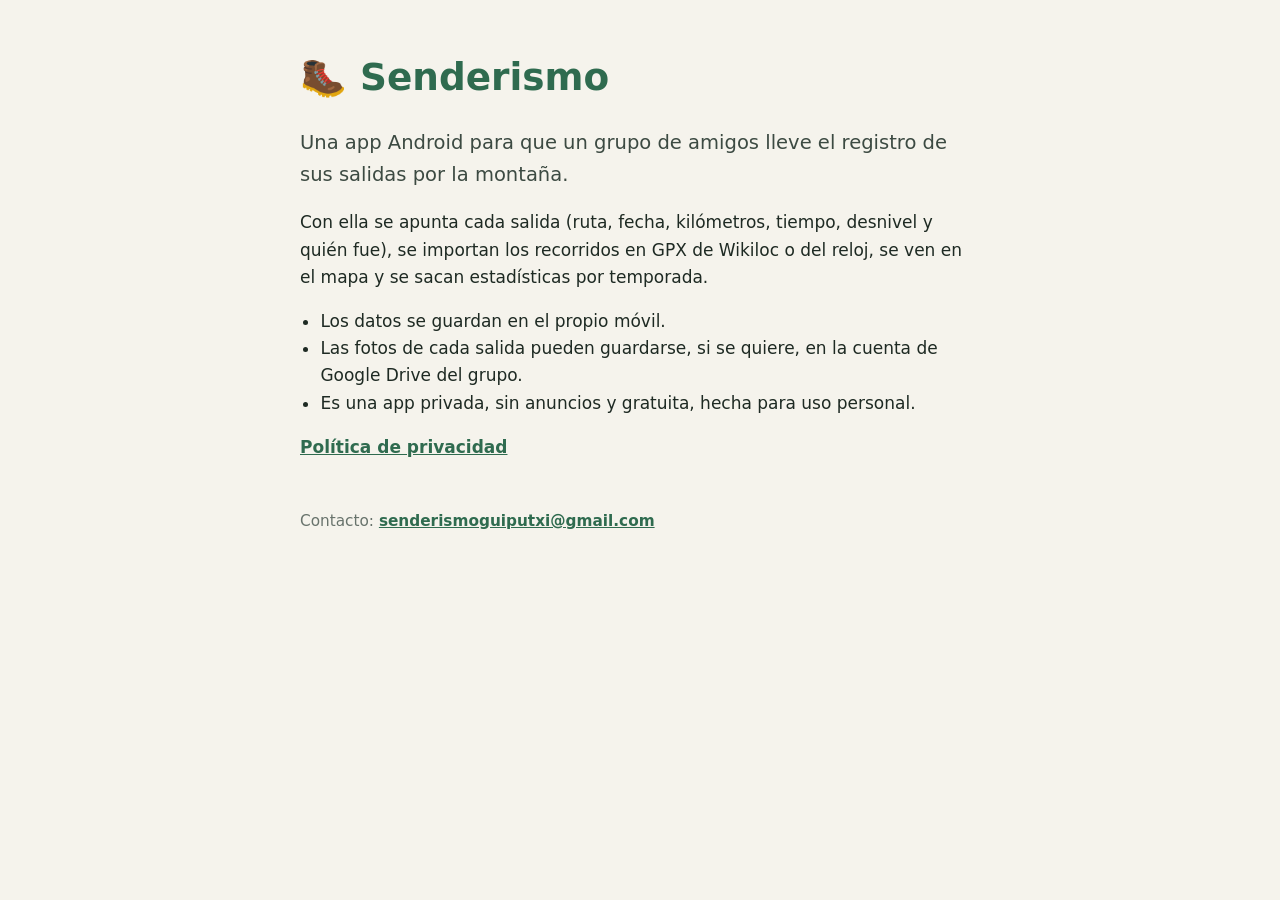
==== index.html @ 62a1cb76 "Add files via upload" ====
<!doctype html>
<html lang="es">
<head>
<meta charset="utf-8">
<meta name="viewport" content="width=device-width, initial-scale=1">
<title>Senderismo</title>
<style>
  body { margin: 0; background: #F5F3EC; color: #1E2A23; font: 17px/1.6 system-ui, -apple-system, "Segoe UI", Roboto, sans-serif; }
  main { max-width: 680px; margin: 0 auto; padding: 48px 20px; }
  h1 { color: #2F6B4F; font-size: 2.2em; margin: 0 0 8px; }
  .lead { font-size: 1.15em; color: #3c4a42; }
  ul { padding-left: 1.2em; }
  a { color: #2F6B4F; font-weight: 600; }
  footer { margin-top: 48px; font-size: 0.9em; color: #68736C; }
</style>
</head>
<body>
<main>
  <h1>🥾 Senderismo</h1>
  <p class="lead">Una app Android para que un grupo de amigos lleve el registro de sus salidas por la montaña.</p>
  <p>Con ella se apunta cada salida (ruta, fecha, kilómetros, tiempo, desnivel y quién fue), se importan los recorridos en GPX de Wikiloc o del reloj, se ven en el mapa y se sacan estadísticas por temporada.</p>
  <ul>
    <li>Los datos se guardan en el propio móvil.</li>
    <li>Las fotos de cada salida pueden guardarse, si se quiere, en la cuenta de Google Drive del grupo.</li>
    <li>Es una app privada, sin anuncios y gratuita, hecha para uso personal.</li>
  </ul>
  <p><a href="privacidad.html">Política de privacidad</a></p>
  <footer>Contacto: <a href="mailto:senderismoguiputxi@gmail.com">senderismoguiputxi@gmail.com</a></footer>
</main>
</body>
</html>
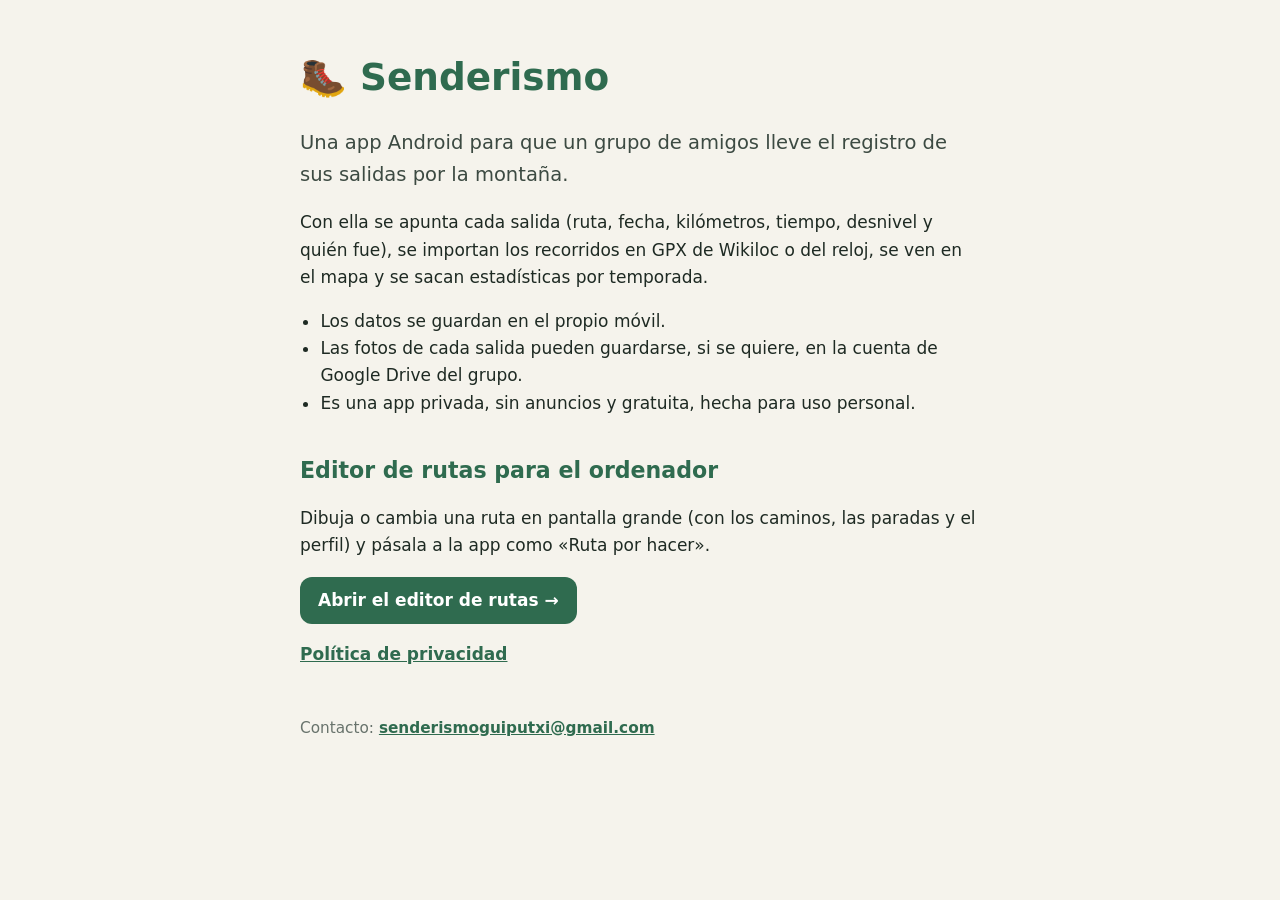
==== commit eb78f183: "Editor de rutas para el ordenador (editor/) y enlace desde la portada - Dibujar y editar rutas con l" ====
--- a/index.html
+++ b/index.html
@@ -11,6 +11,8 @@
   .lead { font-size: 1.15em; color: #3c4a42; }
   ul { padding-left: 1.2em; }
   a { color: #2F6B4F; font-weight: 600; }
+  h2 { color: #2F6B4F; font-size: 1.3em; margin: 36px 0 4px; }
+  .cta { display: inline-block; background: #2F6B4F; color: #fff; padding: 10px 18px; border-radius: 12px; text-decoration: none; }
   footer { margin-top: 48px; font-size: 0.9em; color: #68736C; }
 </style>
 </head>
@@ -24,6 +26,9 @@
     <li>Las fotos de cada salida pueden guardarse, si se quiere, en la cuenta de Google Drive del grupo.</li>
     <li>Es una app privada, sin anuncios y gratuita, hecha para uso personal.</li>
   </ul>
+  <h2>Editor de rutas para el ordenador</h2>
+  <p>Dibuja o cambia una ruta en pantalla grande (con los caminos, las paradas y el perfil) y pásala a la app como «Ruta por hacer».</p>
+  <p><a class="cta" href="editor/">Abrir el editor de rutas →</a></p>
   <p><a href="privacidad.html">Política de privacidad</a></p>
   <footer>Contacto: <a href="mailto:senderismoguiputxi@gmail.com">senderismoguiputxi@gmail.com</a></footer>
 </main>
